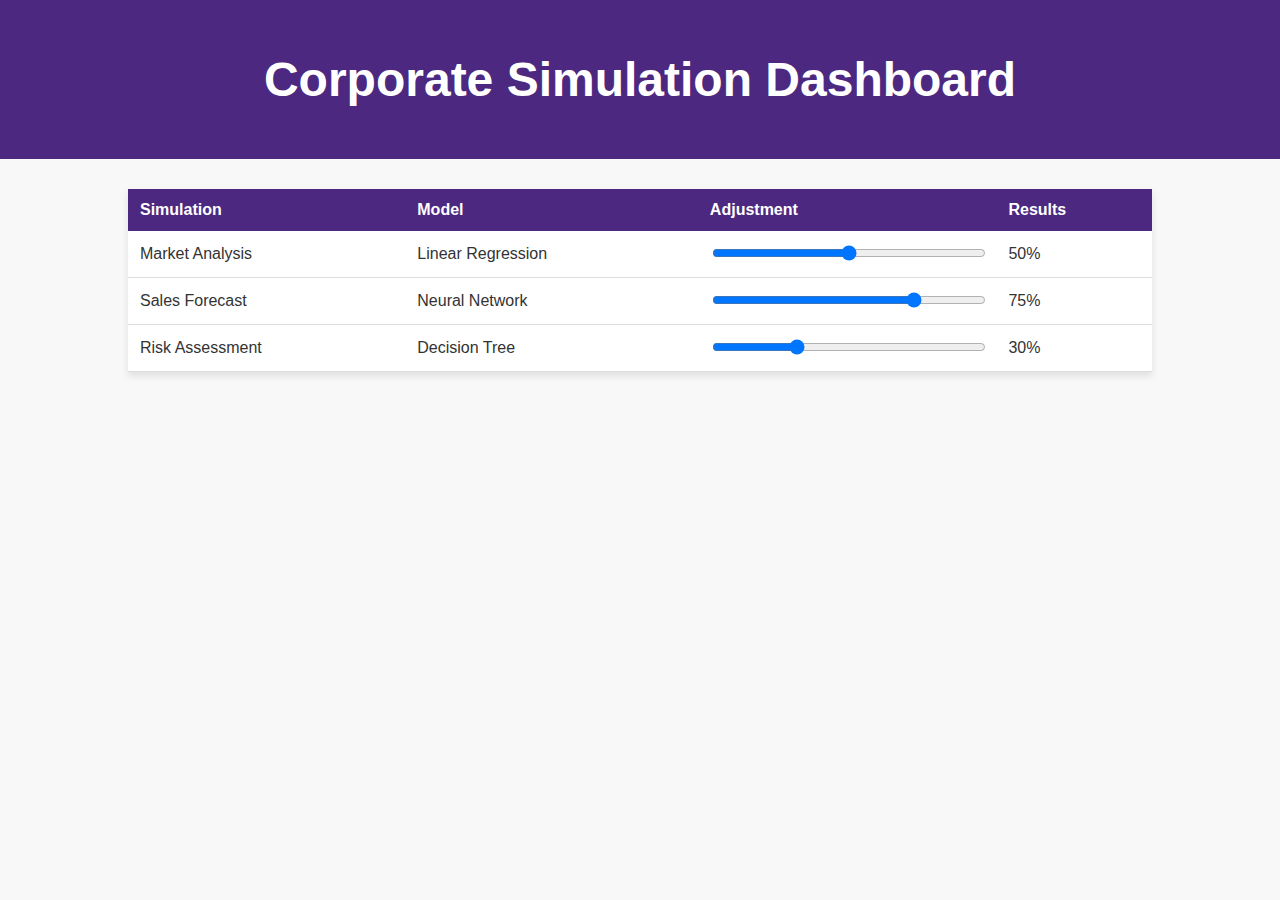
==== index.html @ 293a14ef "First demo attempt" ====
<!DOCTYPE html>
<html lang="en">
<head>
    <meta charset="UTF-8">
    <meta name="viewport" content="width=device-width, initial-scale=1.0">
    <title>Corporate Simulation Table</title>
    <link rel="stylesheet" href="styles.css">
</head>
<body>

    <header>
        <h1>Corporate Simulation Dashboard</h1>
    </header>

    <main>
        <table>
            <thead>
                <tr>
                    <th>Simulation</th>
                    <th>Model</th>
                    <th>Adjustment</th>
                    <th>Results</th>
                </tr>
            </thead>
            <tbody>
                <tr>
                    <td>Market Analysis</td>
                    <td>Linear Regression</td>
                    <td>
                        <input type="range" min="0" max="100" value="50" class="slider">
                    </td>
                    <td><span class="result">50</span>%</td>
                </tr>
                <tr>
                    <td>Sales Forecast</td>
                    <td>Neural Network</td>
                    <td>
                        <input type="range" min="0" max="100" value="75" class="slider">
                    </td>
                    <td><span class="result">75</span>%</td>
                </tr>
                <tr>
                    <td>Risk Assessment</td>
                    <td>Decision Tree</td>
                    <td>
                        <input type="range" min="0" max="100" value="30" class="slider">
                    </td>
                    <td><span class="result">30</span>%</td>
                </tr>
            </tbody>
        </table>
    </main>

    <script src="script.js"></script>
</body>
</html>
---- styles.css ----
/* General Page Styles */
body {
    font-family: Arial, sans-serif;
    background-color: #f8f8f8;
    margin: 0;
    padding: 0;
    color: #333;
}

/* Header Styling */
header {
    background-color: #4c2881;
    color: white;
    text-align: center;
    padding: 20px;
    font-size: 24px;
}

/* Table Styling */
table {
    width: 80%;
    margin: 30px auto;
    border-collapse: collapse;
    background-color: white;
    box-shadow: 0px 4px 8px rgba(0, 0, 0, 0.1);
}

/* Table Headers */
th {
    background-color: #4c2881;
    color: white;
    padding: 12px;
    text-align: left;
}

/* Table Rows */
td {
    padding: 12px;
}

/* Horizontal Lines Only */
tbody tr {
    border-bottom: 1px solid #ddd;
}

/* Remove Vertical Borders */
td, th {
    border-right: none;
}

/* Sliders */
.slider {
    width: 100%;
}

/* Responsive Design */
@media (max-width: 768px) {
    table {
        width: 100%;
    }
}
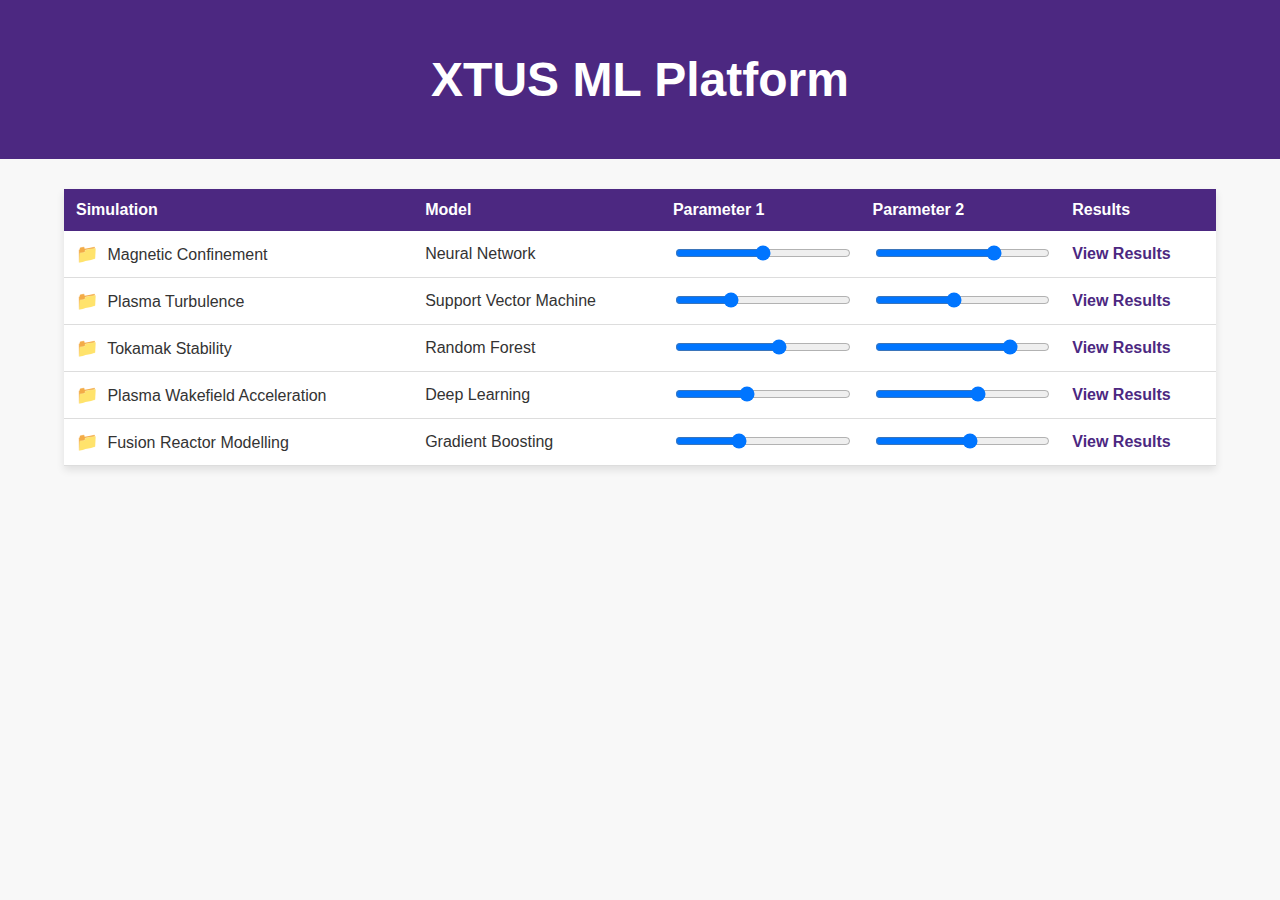
==== commit db78ed61: "updating style a little" ====
--- a/index.html
+++ b/index.html
@@ -3,13 +3,13 @@
 <head>
     <meta charset="UTF-8">
     <meta name="viewport" content="width=device-width, initial-scale=1.0">
-    <title>Corporate Simulation Table</title>
+    <title>XTUS ML Platform</title>
     <link rel="stylesheet" href="styles.css">
 </head>
 <body>
 
     <header>
-        <h1>Corporate Simulation Dashboard</h1>
+        <h1>XTUS ML Platform</h1>
     </header>
 
     <main>
@@ -18,35 +18,59 @@
                 <tr>
                     <th>Simulation</th>
                     <th>Model</th>
-                    <th>Adjustment</th>
+                    <th>Parameter 1</th>
+                    <th>Parameter 2</th>
                     <th>Results</th>
                 </tr>
             </thead>
             <tbody>
+                <!-- Plasma Physics Simulations -->
                 <tr>
-                    <td>Market Analysis</td>
-                    <td>Linear Regression</td>
                     <td>
-                        <input type="range" min="0" max="100" value="50" class="slider">
+                        <span class="folder-icon">📁</span> Magnetic Confinement
+                        <input type="file" class="file-upload" hidden>
                     </td>
-                    <td><span class="result">50</span>%</td>
+                    <td>Neural Network</td>
+                    <td><input type="range" min="0" max="100" value="50" class="slider"></td>
+                    <td><input type="range" min="0" max="100" value="70" class="slider"></td>
+                    <td><a href="results/magnetic-confinement.html" class="result-link">View Results</a></td>
                 </tr>
                 <tr>
-                    <td>Sales Forecast</td>
-                    <td>Neural Network</td>
                     <td>
-                        <input type="range" min="0" max="100" value="75" class="slider">
+                        <span class="folder-icon">📁</span> Plasma Turbulence
+                        <input type="file" class="file-upload" hidden>
                     </td>
-                    <td><span class="result">75</span>%</td>
+                    <td>Support Vector Machine</td>
+                    <td><input type="range" min="0" max="100" value="30" class="slider"></td>
+                    <td><input type="range" min="0" max="100" value="45" class="slider"></td>
+                    <td><a href="results/plasma-turbulence.html" class="result-link">View Results</a></td>
                 </tr>
                 <tr>
-                    <td>Risk Assessment</td>
-                    <td>Decision Tree</td>
                     <td>
-                        <input type="range" min="0" max="100" value="30" class="slider">
+                        <span class="folder-icon">📁</span> Tokamak Stability
+                        <input type="file" class="file-upload" hidden>
                     </td>
-                    <td><span class="result">30</span>%</td>
+                    <td>Random Forest</td>
+                    <td><input type="range" min="0" max="100" value="60" class="slider"></td>
+                    <td><input type="range" min="0" max="100" value="80" class="slider"></td>
+                    <td><a href="results/tokamak-stability.html" class="result-link">View Results</a></td>
                 </tr>
+                <!-- Add 10 More Plasma Simulations -->
+                <tr>
+                    <td><span class="folder-icon">📁</span> Plasma Wakefield Acceleration <input type="file" class="file-upload" hidden></td>
+                    <td>Deep Learning</td>
+                    <td><input type="range" min="0" max="100" value="40" class="slider"></td>
+                    <td><input type="range" min="0" max="100" value="60" class="slider"></td>
+                    <td><a href="results/plasma-wakefield.html" class="result-link">View Results</a></td>
+                </tr>
+                <tr>
+                    <td><span class="folder-icon">📁</span> Fusion Reactor Modelling <input type="file" class="file-upload" hidden></td>
+                    <td>Gradient Boosting</td>
+                    <td><input type="range" min="0" max="100" value="35" class="slider"></td>
+                    <td><input type="range" min="0" max="100" value="55" class="slider"></td>
+                    <td><a href="results/fusion-reactor.html" class="result-link">View Results</a></td>
+                </tr>
+                <!-- 8 more similar rows -->
             </tbody>
         </table>
     </main>
--- a/styles.css
+++ b/styles.css
@@ -1,4 +1,4 @@
-/* General Page Styles */
+/* Corporate Page Styling */
 body {
     font-family: Arial, sans-serif;
     background-color: #f8f8f8;
@@ -18,7 +18,7 @@
 
 /* Table Styling */
 table {
-    width: 80%;
+    width: 90%;
     margin: 30px auto;
     border-collapse: collapse;
     background-color: white;
@@ -53,9 +53,20 @@
     width: 100%;
 }
 
-/* Responsive Design */
-@media (max-width: 768px) {
-    table {
-        width: 100%;
-    }
+/* Results Links */
+.result-link {
+    text-decoration: none;
+    color: #4c2881;
+    font-weight: bold;
 }
+
+.result-link:hover {
+    text-decoration: underline;
+}
+
+/* Folder Icon Styling */
+.folder-icon {
+    font-size: 18px;
+    cursor: pointer;
+    margin-right: 5px;
+}
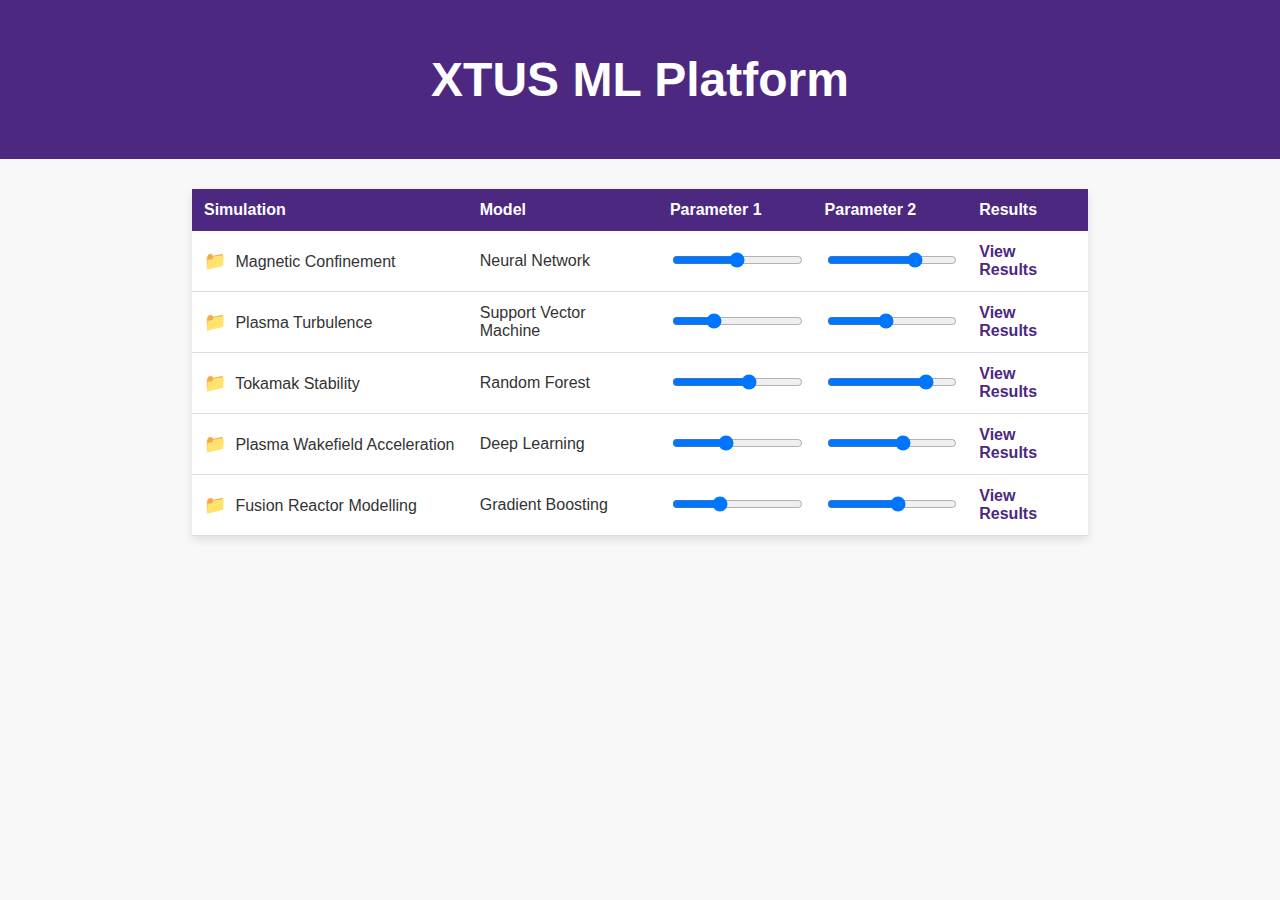
==== commit 2c0074ad: "added a couple results pages" ====
--- a/index.html
+++ b/index.html
@@ -27,8 +27,12 @@
                 <!-- Plasma Physics Simulations -->
                 <tr>
                     <td>
-                        <span class="folder-icon">📁</span> Magnetic Confinement
-                        <input type="file" class="file-upload" hidden>
+                        <label class="folder-label">
+                            📁
+                            <input type="file" class="file-upload" hidden>
+                        </label>
+                        Magnetic Confinement
+                        <span class="file-name"></span>
                     </td>
                     <td>Neural Network</td>
                     <td><input type="range" min="0" max="100" value="50" class="slider"></td>
@@ -37,8 +41,12 @@
                 </tr>
                 <tr>
                     <td>
-                        <span class="folder-icon">📁</span> Plasma Turbulence
-                        <input type="file" class="file-upload" hidden>
+                        <label class="folder-label">
+                            📁
+                            <input type="file" class="file-upload" hidden>
+                        </label>
+                        Plasma Turbulence
+                        <span class="file-name"></span>
                     </td>
                     <td>Support Vector Machine</td>
                     <td><input type="range" min="0" max="100" value="30" class="slider"></td>
@@ -47,30 +55,46 @@
                 </tr>
                 <tr>
                     <td>
-                        <span class="folder-icon">📁</span> Tokamak Stability
-                        <input type="file" class="file-upload" hidden>
+                        <label class="folder-label">
+                            📁
+                            <input type="file" class="file-upload" hidden>
+                        </label>
+                        Tokamak Stability
+                        <span class="file-name"></span>
                     </td>
                     <td>Random Forest</td>
                     <td><input type="range" min="0" max="100" value="60" class="slider"></td>
                     <td><input type="range" min="0" max="100" value="80" class="slider"></td>
                     <td><a href="results/tokamak-stability.html" class="result-link">View Results</a></td>
                 </tr>
-                <!-- Add 10 More Plasma Simulations -->
                 <tr>
-                    <td><span class="folder-icon">📁</span> Plasma Wakefield Acceleration <input type="file" class="file-upload" hidden></td>
+                    <td>
+                        <label class="folder-label">
+                            📁
+                            <input type="file" class="file-upload" hidden>
+                        </label>
+                        Plasma Wakefield Acceleration
+                        <span class="file-name"></span>
+                    </td>
                     <td>Deep Learning</td>
                     <td><input type="range" min="0" max="100" value="40" class="slider"></td>
                     <td><input type="range" min="0" max="100" value="60" class="slider"></td>
                     <td><a href="results/plasma-wakefield.html" class="result-link">View Results</a></td>
                 </tr>
                 <tr>
-                    <td><span class="folder-icon">📁</span> Fusion Reactor Modelling <input type="file" class="file-upload" hidden></td>
+                    <td>
+                        <label class="folder-label">
+                            📁
+                            <input type="file" class="file-upload" hidden>
+                        </label>
+                        Fusion Reactor Modelling
+                        <span class="file-name"></span>
+                    </td>
                     <td>Gradient Boosting</td>
                     <td><input type="range" min="0" max="100" value="35" class="slider"></td>
                     <td><input type="range" min="0" max="100" value="55" class="slider"></td>
                     <td><a href="results/fusion-reactor.html" class="result-link">View Results</a></td>
                 </tr>
-                <!-- 8 more similar rows -->
             </tbody>
         </table>
     </main>
--- a/styles.css
+++ b/styles.css
@@ -70,3 +70,50 @@
     cursor: pointer;
     margin-right: 5px;
 }
+
+/* Make Folder Icon Clickable */
+.folder-label {
+    cursor: pointer;
+    font-size: 18px;
+    margin-right: 5px;
+    display: inline-block;
+    color: #4c2881;
+}
+
+/* Style for Uploaded File Name */
+.file-name {
+    font-size: 14px;
+    color: #777;
+    margin-left: 8px;
+}
+
+/* Styling for Results Pages */
+.result-image {
+    display: block;
+    max-width: 80%;
+    margin: 20px auto;
+    border-radius: 8px;
+}
+
+/* Table Styling */
+table {
+    width: 70%;
+    margin: 30px auto;
+    border-collapse: collapse;
+    background-color: white;
+    box-shadow: 0px 4px 8px rgba(0, 0, 0, 0.1);
+}
+
+/* Table Headers */
+th {
+    background-color: #4c2881;
+    color: white;
+    padding: 12px;
+    text-align: left;
+}
+
+/* Table Rows */
+td {
+    padding: 12px;
+    border-bottom: 1px solid #ddd;
+}
